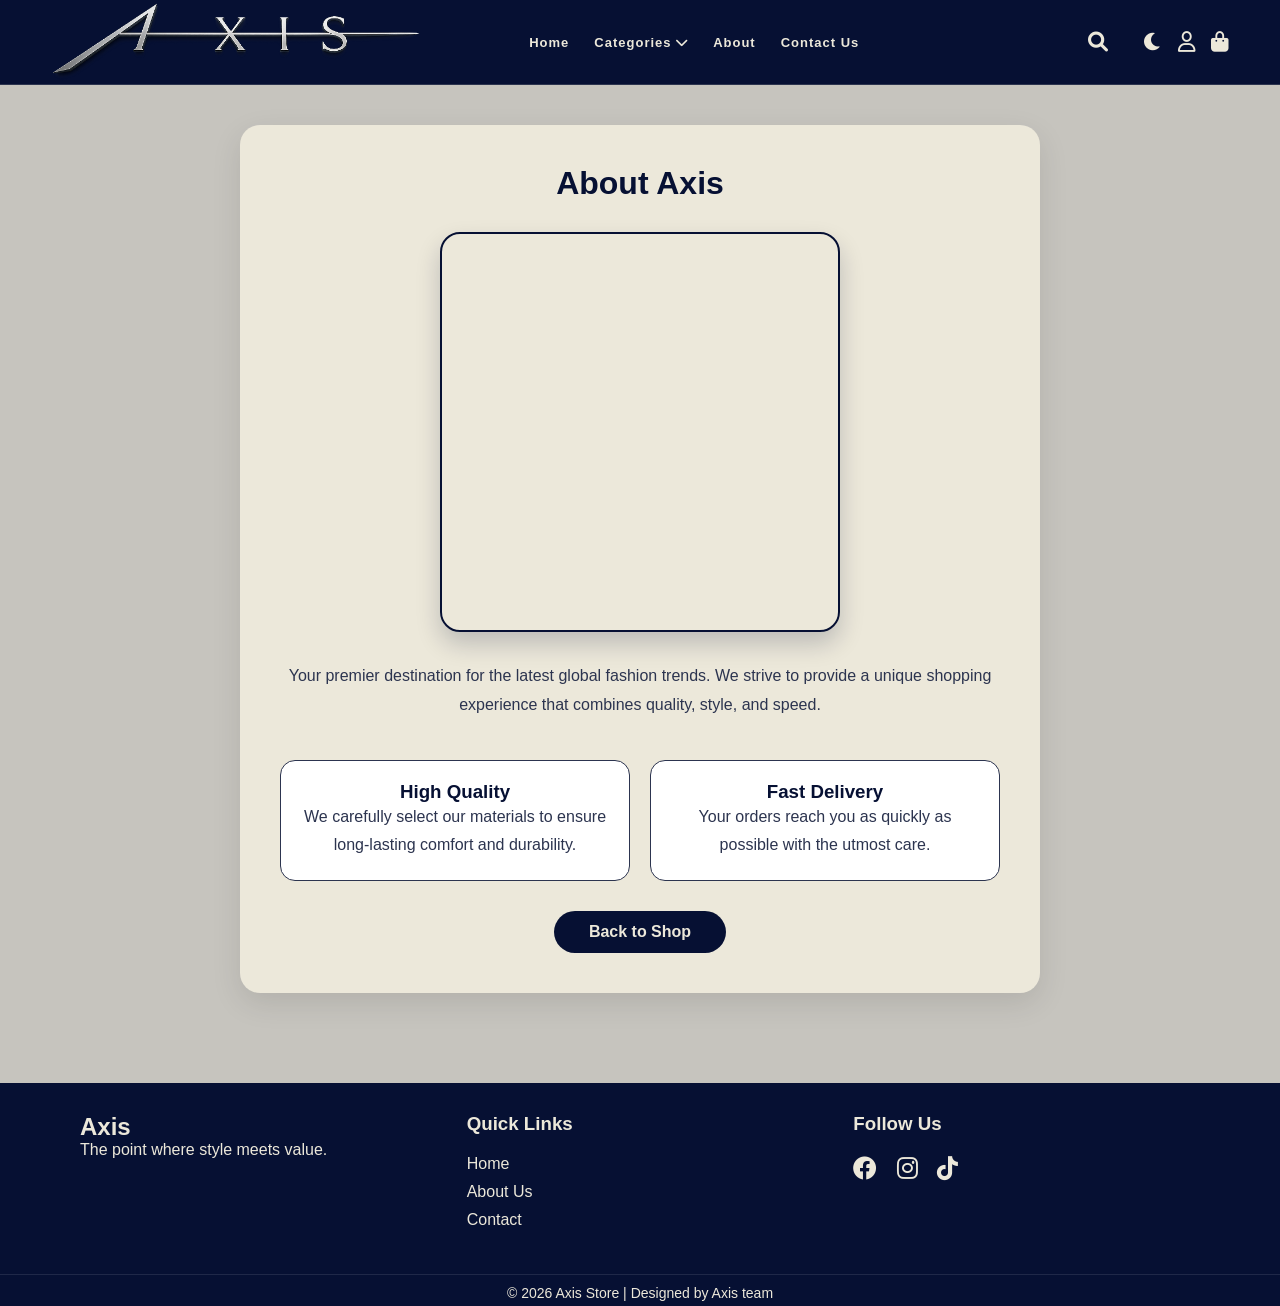
==== about.html @ 58947002 "Jana did" ====
<!DOCTYPE html>
<html lang="en">
<head>
    <title>About Axis</title>
    <meta charset="UTF-8">
    <meta name="viewport" content="width=device-width, initial-scale=1.0">
    <link rel="stylesheet" href="about.css">
    <link rel="stylesheet" href="https://cdnjs.cloudflare.com/ajax/libs/font-awesome/6.0.0/css/all.min.css" />
</head>
<body>
    <header>
        <nav>
            <div class="logo">
                <a href="index.html">
                    <img src="ChatGPT Image Apr 26, 2026, 09_50_21 PM.png" alt="Axis" width="50" height="50" class="logo-photo">
                </a>
            </div>
            <ul>
                <li><a href="index.html">Home</a></li>
                <li class="dropdown">
                    <a href="javascript:void(0)" class="dropbtn">Categories <i class="fa-solid fa-chevron-down"></i></a>
                    <ul class="dropdown-content">
                        <li><a href="girls.html">Women's Wear</a></li>
                        <li><a href="men.html">Men's Wear</a></li>
                        <li><a href="sports.html">Sports Wear</a></li>
                        <li><a href="accessories.html">Accessories</a></li>
                        <li><a href="shoes.html">Shoes</a></li>
                        <li><a href="bags.html">Bags</a></li>
                        <li><a href="skin_care.html">Skin Care</a></li>
                    </ul>
                </li>
                <li><a href="about.html">About</a></li>
                <li><a href="contact.html">Contact Us</a></li>
            </ul>
            <div class="icons">
                <div class="search">
                    <a href="#">
                        <input type="text" placeholder="Search..." class="search-input">
                        <i class="fa-solid fa-magnifying-glass"></i>
                    </a>
                </div>
                <div class="theme-toggle" id="themetoggle">
                    <i class="fa-solid fa-moon" id="themeicon"></i>


                </div>
                <a href="sign_in.html">
                    <i class="fa-regular fa-user"></i>
                </a>
                <a href="cart.html">
                    <i class="fa-solid fa-bag-shopping"></i>
                </a>
            </div>
        </nav>
    </header>

     <main>
    <div class="about-section">
        <div class="about-container">
            <h1>About Axis</h1>
            
           <div class="video-wrapper">
                <video  autoplay muted loop playsinline disablePictureInPicture 
       controlslist="nodownload nofullscreen noremoteplayback"  >
                    <source src="video.mp4" type="video/mp4">
                    your browser does not support the video tag. 
                </video>
            </div>

            <p>Your premier destination for the latest global fashion trends. We strive to provide a unique shopping experience that combines quality, style, and speed.</p>
            
            <div class="features">
                <div class="feature-box">
                    <h3>High Quality</h3>
                    <p>We carefully select our materials to ensure long-lasting comfort and durability.</p>
                </div>
                <div class="feature-box">
                    <h3>Fast Delivery</h3>
                    <p>Your orders reach you as quickly as possible with the utmost care.</p>
                </div>
            </div>
            
            <a href="index.html" class="back-btn">Back to Shop</a>
        </div>
    </div>
    </main>
 <script src="about.js"></script>
 
</body>
 <footer class="main-footer">
    <div class="footer-container">
        <div class="footer-section about">
            <h2 class="logo-text">Axis</h2>
            <p>The point where style meets value.</p>
        </div>

        <div class="footer-section links">
            <h3>Quick Links</h3>
            <ul>
                <li><a href="index.html">Home</a></li>
                <li><a href="about.html">About Us</a></li>
                <li><a href="contact.html">Contact</a></li>
            </ul>
        </div>

        <div class="footer-section social">
            <h3>Follow Us</h3>
            <div class="social-icons">
                <a href="#"><i class="fab fa-facebook"></i></a>
                <a href="#"><i class="fab fa-instagram"></i></a>
                <a href="#"><i class="fab fa-tiktok"></i></a>
            </div>
        </div>
    </div>
    
    <div class="footer-bottom">
        <p>&copy; 2026 Axis Store | Designed by Axis team</p>
    </div>
</footer>
</footer>
</html>
---- about.css ----
* {
    margin: 0;
    padding: 0;
    box-sizing: border-box;
    font-family: Arial, sans-serif;
}

:root {
    --primary-navy: #061033;
    --light-beige: #ECE8DA;
    --secondary-gray: #666;
    --accent-blue: #2C344F;
    --nav-bg: #061033;
    --nav-text: #ECE8DA;
    --nav-hover: var(--secondary-gray);
    --bg-main: #C6C4BE;
    --text-navy: #061033;
    --nav-border: #2C344F;
    --card-bg: #ECE8DA;
    --card-text: #061033;
    --cart-btn-bg: #061033;
    --cart-btn-icon: #ECE8DA;
    --price-new: #061033;
    --footer-bg: #061033;
    --footer-text: #ECE8DA;}
 


body {
    background-color: var(--bg-main);
    color: var(--text-navy);
    min-height: 100vh;
}

/* Navigation Styles */
.logo-photo {
    height: 80px; 
    width: auto;  
    display: block;
    margin: 0 auto; 
    transition: transform 0.3s;
}

.logo-photo:hover {
    transform: scale(1.1); 
}

.logo {
    display: flex;
    align-items: center;
    flex: 1;
    justify-content: flex-start;
}

nav {
    display: flex;
    justify-content: space-between;
    align-items: center;
    background-color: var(--nav-bg); 
    color: var(--nav-text) !important; 
    border-bottom: 1px solid var(--accent-blue); 
    position: sticky; 
    top: 0;
    z-index: 1000;
    padding: 2px 4%; 
    min-height: 60px;
}

nav ul {
    list-style: none;
    display: flex;
    flex: 2;
    gap: 25px;
    align-items: center;
    justify-content: center; 
}

nav ul li a {
    text-decoration: none;
    color: var(--nav-text);
    font-size: 13px;
    transition: color 0.3s;
    font-weight: 600;
    letter-spacing: 1px;
}

nav ul li a:hover {
    color: var(--nav-hover);
}


.dropdown {
    position: relative;
    display: inline-block;
}

.dropdown-content {
    display: none; 
    position: absolute;
    top: 100%; 
    left: 50%;
    transform: translateX(-50%); 
    background-color: var(--bg-main);
    min-width: 180px;
    box-shadow: 0 8px 16px rgba(0,0,0,0.15); 
    z-index: 10000;
    padding: 10px 0;
    border-radius: 4px;
    border-top: 2px solid var(--accent-blue); 
}

.dropdown:hover .dropdown-content {
    display: block; 
}

.dropdown-content li a {
    color: var(--primary-navy);
    padding: 10px 20px;
    display: block;
    font-size: 14px;
    text-align: center; 
}

.dropdown:hover i {
    transform: rotate(180deg);
    transition: 0.3s;
}


.icons {
    display: flex;
    align-items: center;
    justify-content: flex-end;
    flex: 1;
    gap: 15px;
}

.icons a {
    color: var(--nav-text);
    font-size: 20px;
    transition: 0.3s;
}

.search-input {
    position: absolute;
    right: 30px;  
    top: 50%;
    transform: translateY(-50%); 
    opacity: 0;
    visibility: hidden;
    width: 0;
    transition: all 0.4s ease;
    padding: 5px 10px;
    border: 1px solid #000;
    border-radius: 20px; 
}

.search:hover .search-input {
    opacity: 1;
    visibility: visible;
    width: 180px; 
}


  
.video-wrapper {
    width: 400px; 
    height: 400px;
    margin: 30px auto; 
    border-radius: 20px; 
    overflow: hidden;
    box-shadow: 0 12px 25px rgba(6, 16, 51, 0.2);
    border: 2px solid var(--primary-navy);
}

.video-wrapper video {
    width: 100%;
    height: 100%;
    object-fit: cover;
    display: block;
}
.theme-toggle {
    display: flex;
    align-items: center;
    cursor: pointer;
    gap: 15px;
    position: relative;
    margin-left: 20px;
}

.theme-toggle i {
    color: var(--nav-text);
    font-size: 20px;
    transition: all 0.3s ease;
    transition: transform 0.5s cubic-bezier(0.175, 0.885, 0.32, 1.275), color 0.3s ease;

}

.theme-toggle i:hover {
    color: #666;
    transform: scale(1.2) rotate(15deg);
}

body.dark-mode {
    --nav-bg: #ECE8DA;
    --nav-text: #061033;
    --bg-main: #061033;
    --text-navy: #ECE8DA;
    --card-bg: #1b2440;
    --card-border: #3b4a6b;
    --card-text: #ECE8DA;
    --btn-bg: #ECE8DA;
    --btn-text: #061033;
    --price-new: #ffffff;
    --footer-bg: #ECE8DA;
    --footer-text: #061033;
    --cart-btn-bg: #061033;
    --cart-btn-icon: #ECE8DA;
}

body.dark-mode .dropdown-content a {
    color: #ECE8DA;
}

body.dark-mode .theme-toggle i {
    transform: rotate(360deg) scale(1.2);
}


.about-section {
    padding: 40px 20px;
    text-align: center;
}

.about-container {
    max-width: 800px;
    margin: 0 auto;
    background: var(--light-beige);
    padding: 40px;
    border-radius: 20px;
    box-shadow: 0 10px 30px rgba(0,0,0,0.1);
}

.about-container h1 {
    color: var(--primary-navy);
    margin-bottom: 20px;
}

.about-container p {
    color: var(--accent-blue);
    line-height: 1.8;
}

.features {
    display: flex;
    justify-content: space-around;
    margin-top: 40px;
    gap: 20px;
    flex-wrap: wrap;
}

.feature-box {
    flex: 1;
    min-width: 200px;
    background: #fff;
    padding: 20px;
    border-radius: 15px;
    border: 1px solid var(--nav-border);
    transition: 0.3s;
}

.feature-box h3 {
    color: var(--primary-navy);
}
.back-btn {
    display: inline-block;
    margin-top: 30px;
    padding: 12px 35px;
    background-color: var(--primary-navy);
    color: var(--light-beige);
    text-decoration: none;
    border-radius: 25px;
    font-weight: bold;
    transition: 0.3s;
}

.back-btn:hover {
    background-color: var(--accent-blue);
    transform: scale(1.05);
}
 
.main-footer {
    background-color: var(--footer-bg);
    color: var(--footer-text);
    padding: 10px 0 5px;
    margin-top: 50px;
    transition: background-color 0.3s ease, color 0.4s ease;
}

.footer-container {
    display: flex;
    justify-content: space-around;
    flex-wrap: wrap;
    max-width: 1200px;
    margin: 0 auto;
    padding: 0 20px;
}

.footer-section {
    flex: 1;
    margin: 20px;
    min-width: 200px;
}

.footer-section h3 {
    margin-bottom: 20px;
    color: var(--footer-text) !important;
    border-bottom: none;
    display: inline-block;
}

.footer-section ul {
    list-style: none;
    padding: 0;
}

.footer-section ul li {
    margin-bottom: 10px;
}

.footer-section a {
    color: var(--footer-text);
    text-decoration: none;
    transition: 0.3s;
}

.footer-section a:hover {
    color: #fff;
    padding-left: 5px;
}

.social-icons a {
    font-size: 24px;
    margin-right: 15px;
}

.footer-bottom {
    text-align: center;
    margin-top: 15px;
    padding-top: 10px;
    border-top: 1px solid rgba(255, 255, 255, 0.1);
    font-size: 14px;
}
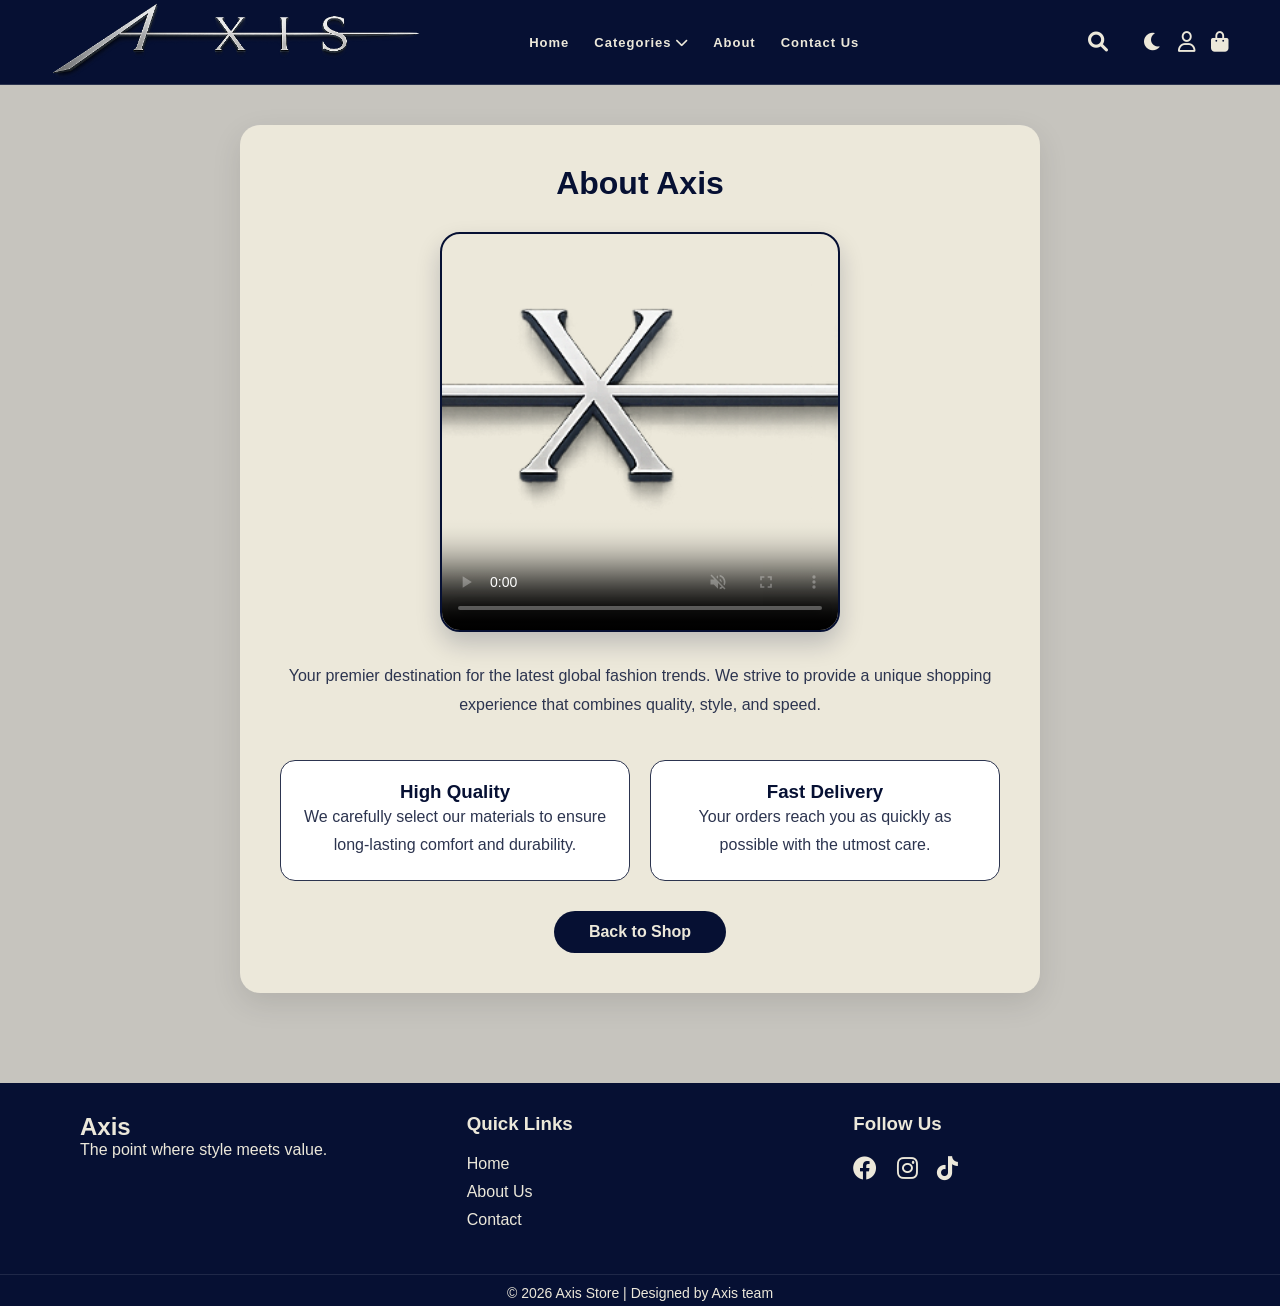
==== commit dd63613f: "change" ====
--- a/about.html
+++ b/about.html
@@ -60,9 +60,8 @@
             <h1>About Axis</h1>
             
            <div class="video-wrapper">
-                <video  autoplay muted loop playsinline disablePictureInPicture 
-       controlslist="nodownload nofullscreen noremoteplayback"  >
-                    <source src="video.mp4" type="video/mp4">
+                <video controls autoplay muted loop playsinline poster="ChatGPT Image Apr 26, 2026, 09_50_21 PM.png"> 
+                    <source src="video.mp4" type="video/mp4" autoplay muted loop>
                     your browser does not support the video tag. 
                 </video>
             </div>
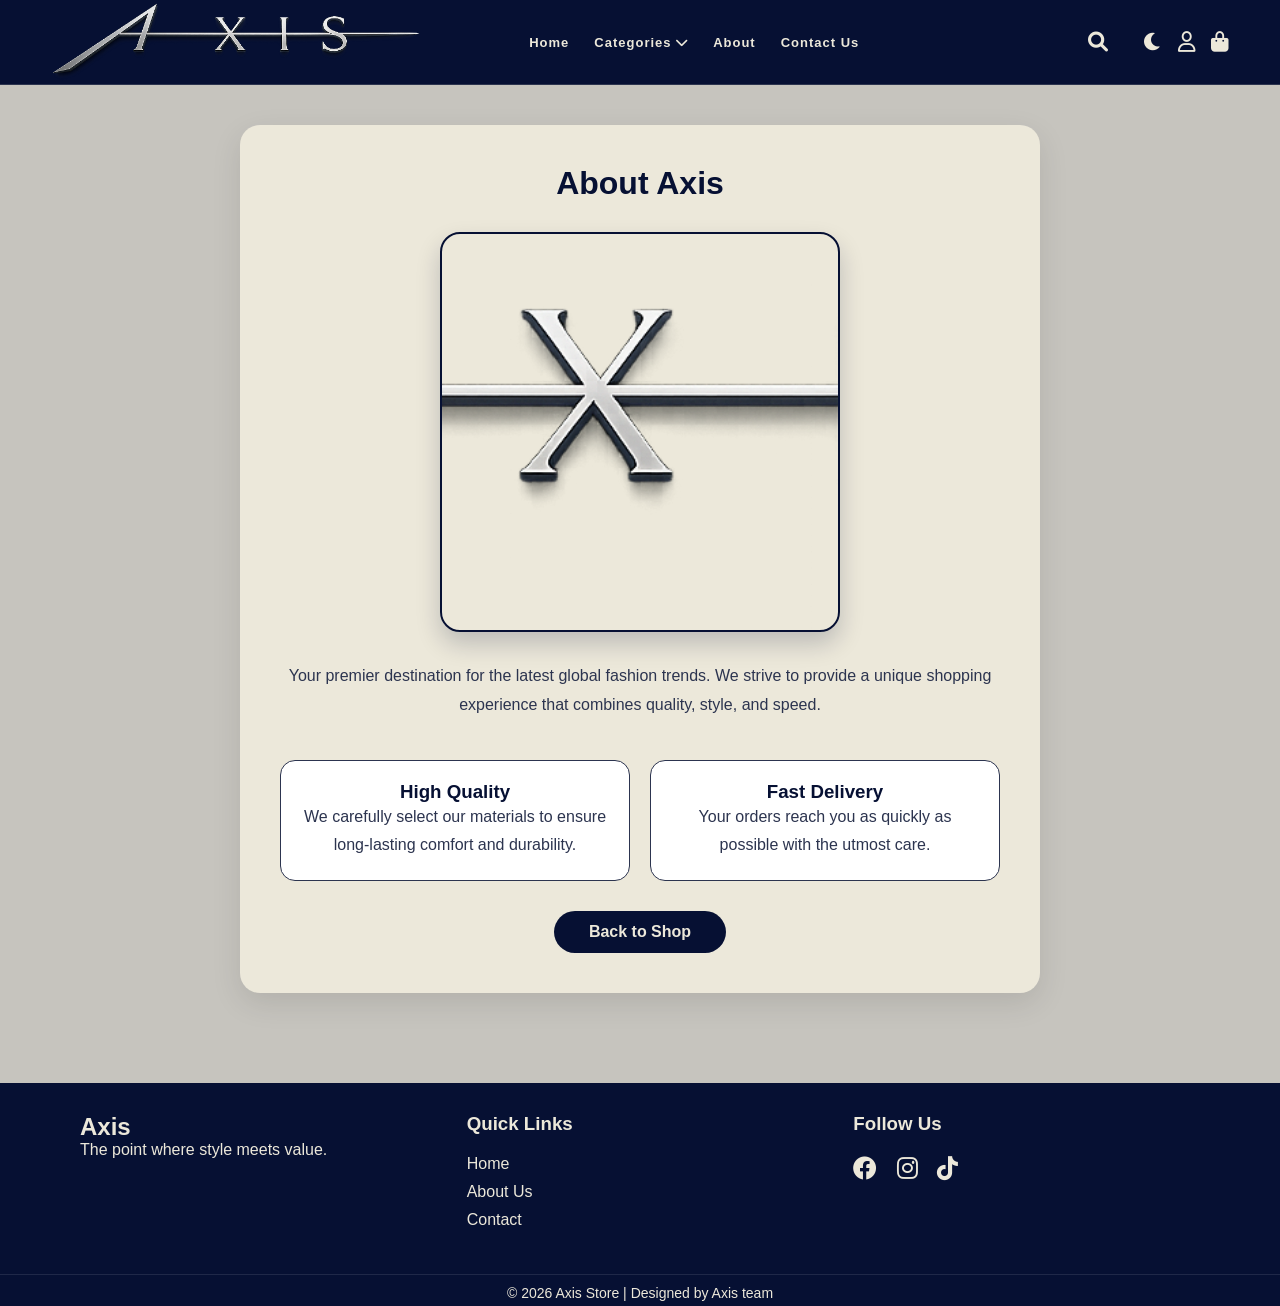
==== commit 37d6cd0d: "changes" ====
--- a/about.html
+++ b/about.html
@@ -61,7 +61,7 @@
             
            <div class="video-wrapper">
                 <video controls autoplay muted loop playsinline poster="ChatGPT Image Apr 26, 2026, 09_50_21 PM.png"> 
-                    <source src="video.mp4" type="video/mp4" autoplay muted loop>
+                    <source src="video.mp4" type="video/mp4" autoplay muted loop playsinline>
                     your browser does not support the video tag. 
                 </video>
             </div>
--- a/about.css
+++ b/about.css
@@ -288,7 +288,9 @@
     background-color: var(--accent-blue);
     transform: scale(1.05);
 }
- 
+ video::-webkit-media-controls {
+    display: none !important;
+}
 .main-footer {
     background-color: var(--footer-bg);
     color: var(--footer-text);
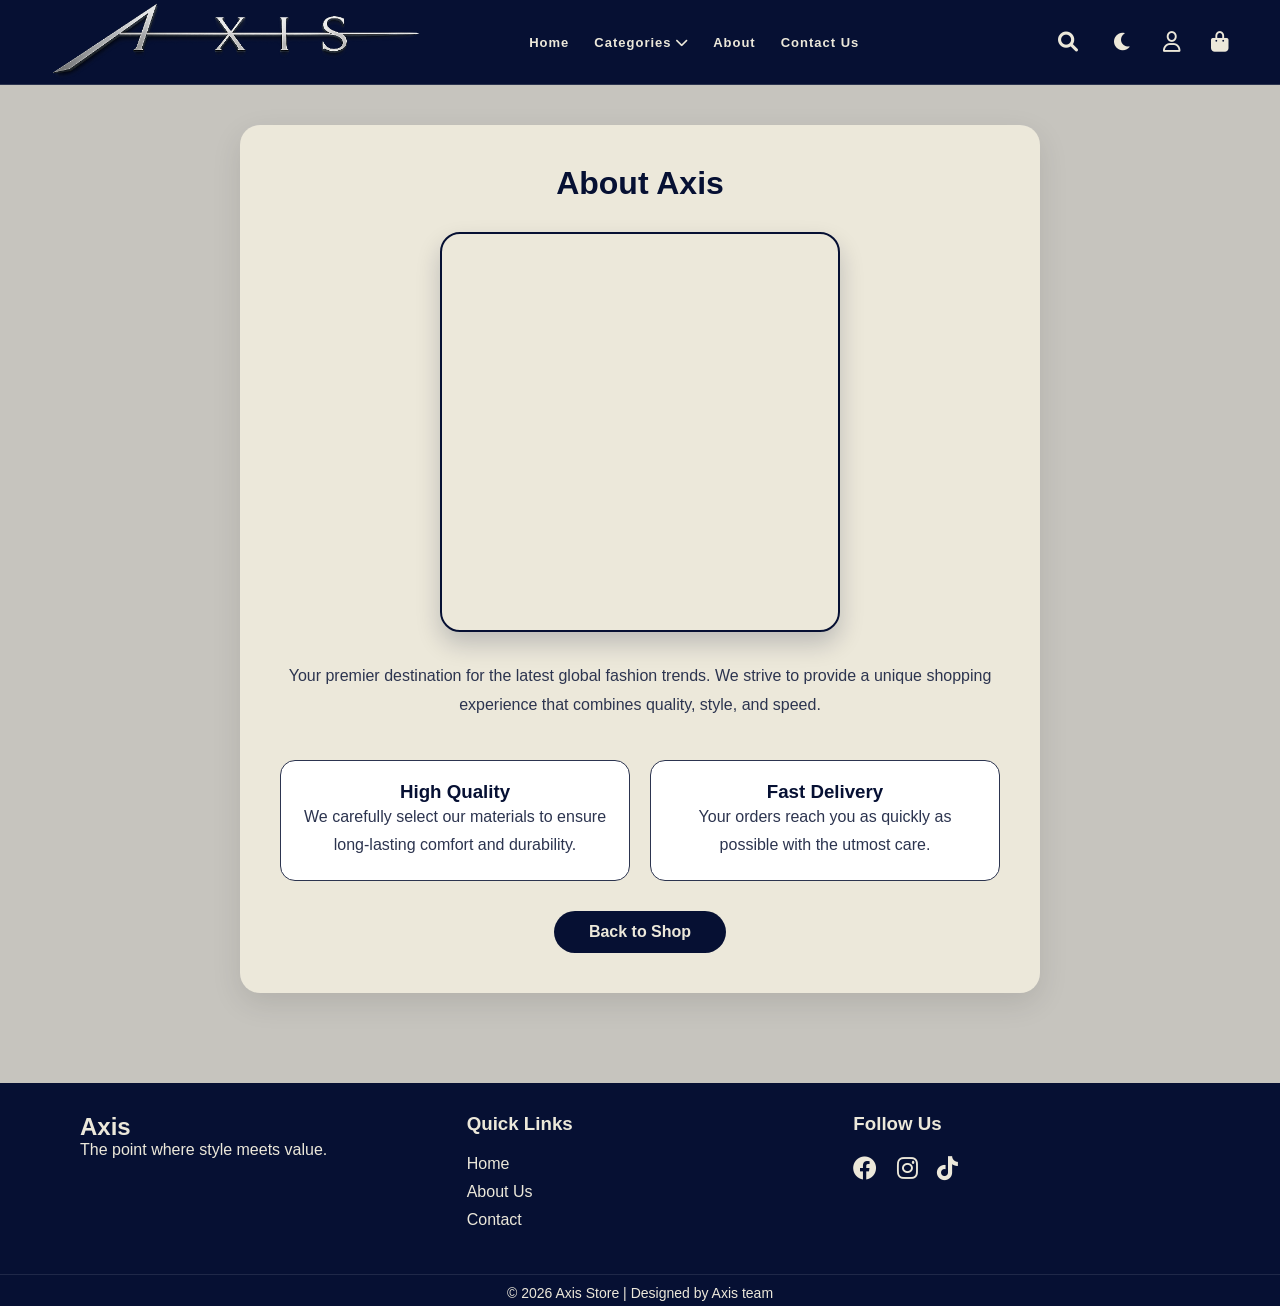
==== commit 7fe86086: "Jana did" ====
--- a/about.html
+++ b/about.html
@@ -60,8 +60,8 @@
             <h1>About Axis</h1>
             
            <div class="video-wrapper">
-                <video controls autoplay muted loop playsinline poster="ChatGPT Image Apr 26, 2026, 09_50_21 PM.png"> 
-                    <source src="video.mp4" type="video/mp4" autoplay muted loop playsinline>
+                <video   id="lockedVideo" autoplay muted loop playsinline  disablePictureInPicture  controlslist="nodownload nofullscreen noremoteplayback"> 
+                    <source src="video.mp4" type="video/mp4"  >
                     your browser does not support the video tag. 
                 </video>
             </div>
--- a/about.css
+++ b/about.css
@@ -1,355 +1,361 @@
  * {
-    margin: 0;
-    padding: 0;
-    box-sizing: border-box;
-    font-family: Arial, sans-serif;
-}
-
-:root {
-    --primary-navy: #061033;
-    --light-beige: #ECE8DA;
-    --secondary-gray: #666;
-    --accent-blue: #2C344F;
-    --nav-bg: #061033;
-    --nav-text: #ECE8DA;
-    --nav-hover: var(--secondary-gray);
-    --bg-main: #C6C4BE;
-    --text-navy: #061033;
-    --nav-border: #2C344F;
-    --card-bg: #ECE8DA;
-    --card-text: #061033;
-    --cart-btn-bg: #061033;
-    --cart-btn-icon: #ECE8DA;
-    --price-new: #061033;
-    --footer-bg: #061033;
-    --footer-text: #ECE8DA;}
- 
-
-
-body {
-    background-color: var(--bg-main);
-    color: var(--text-navy);
-    min-height: 100vh;
-}
-
-/* Navigation Styles */
-.logo-photo {
-    height: 80px; 
-    width: auto;  
-    display: block;
-    margin: 0 auto; 
-    transition: transform 0.3s;
-}
-
-.logo-photo:hover {
-    transform: scale(1.1); 
-}
-
-.logo {
-    display: flex;
-    align-items: center;
-    flex: 1;
-    justify-content: flex-start;
-}
-
-nav {
-    display: flex;
-    justify-content: space-between;
-    align-items: center;
-    background-color: var(--nav-bg); 
-    color: var(--nav-text) !important; 
-    border-bottom: 1px solid var(--accent-blue); 
-    position: sticky; 
-    top: 0;
-    z-index: 1000;
-    padding: 2px 4%; 
-    min-height: 60px;
-}
-
-nav ul {
-    list-style: none;
-    display: flex;
-    flex: 2;
-    gap: 25px;
-    align-items: center;
-    justify-content: center; 
-}
-
-nav ul li a {
-    text-decoration: none;
-    color: var(--nav-text);
-    font-size: 13px;
-    transition: color 0.3s;
-    font-weight: 600;
-    letter-spacing: 1px;
-}
-
-nav ul li a:hover {
-    color: var(--nav-hover);
-}
-
-
-.dropdown {
-    position: relative;
-    display: inline-block;
-}
-
-.dropdown-content {
-    display: none; 
-    position: absolute;
-    top: 100%; 
-    left: 50%;
-    transform: translateX(-50%); 
-    background-color: var(--bg-main);
-    min-width: 180px;
-    box-shadow: 0 8px 16px rgba(0,0,0,0.15); 
-    z-index: 10000;
-    padding: 10px 0;
-    border-radius: 4px;
-    border-top: 2px solid var(--accent-blue); 
-}
-
-.dropdown:hover .dropdown-content {
-    display: block; 
-}
-
-.dropdown-content li a {
-    color: var(--primary-navy);
-    padding: 10px 20px;
-    display: block;
-    font-size: 14px;
-    text-align: center; 
-}
-
-.dropdown:hover i {
-    transform: rotate(180deg);
-    transition: 0.3s;
-}
-
-
-.icons {
-    display: flex;
-    align-items: center;
-    justify-content: flex-end;
-    flex: 1;
-    gap: 15px;
-}
-
-.icons a {
-    color: var(--nav-text);
-    font-size: 20px;
-    transition: 0.3s;
-}
-
-.search-input {
-    position: absolute;
-    right: 30px;  
-    top: 50%;
-    transform: translateY(-50%); 
-    opacity: 0;
-    visibility: hidden;
-    width: 0;
-    transition: all 0.4s ease;
-    padding: 5px 10px;
-    border: 1px solid #000;
-    border-radius: 20px; 
-}
-
-.search:hover .search-input {
-    opacity: 1;
-    visibility: visible;
-    width: 180px; 
-}
-
-
-  
-.video-wrapper {
-    width: 400px; 
-    height: 400px;
-    margin: 30px auto; 
-    border-radius: 20px; 
-    overflow: hidden;
-    box-shadow: 0 12px 25px rgba(6, 16, 51, 0.2);
-    border: 2px solid var(--primary-navy);
-}
-
-.video-wrapper video {
-    width: 100%;
-    height: 100%;
-    object-fit: cover;
-    display: block;
-}
-.theme-toggle {
-    display: flex;
-    align-items: center;
-    cursor: pointer;
-    gap: 15px;
-    position: relative;
-    margin-left: 20px;
-}
-
-.theme-toggle i {
-    color: var(--nav-text);
-    font-size: 20px;
-    transition: all 0.3s ease;
-    transition: transform 0.5s cubic-bezier(0.175, 0.885, 0.32, 1.275), color 0.3s ease;
-
-}
-
-.theme-toggle i:hover {
-    color: #666;
-    transform: scale(1.2) rotate(15deg);
-}
-
-body.dark-mode {
-    --nav-bg: #ECE8DA;
-    --nav-text: #061033;
-    --bg-main: #061033;
-    --text-navy: #ECE8DA;
-    --card-bg: #1b2440;
-    --card-border: #3b4a6b;
-    --card-text: #ECE8DA;
-    --btn-bg: #ECE8DA;
-    --btn-text: #061033;
-    --price-new: #ffffff;
-    --footer-bg: #ECE8DA;
-    --footer-text: #061033;
-    --cart-btn-bg: #061033;
-    --cart-btn-icon: #ECE8DA;
-}
-
-body.dark-mode .dropdown-content a {
-    color: #ECE8DA;
-}
-
-body.dark-mode .theme-toggle i {
-    transform: rotate(360deg) scale(1.2);
-}
-
-
-.about-section {
-    padding: 40px 20px;
-    text-align: center;
-}
-
-.about-container {
-    max-width: 800px;
-    margin: 0 auto;
-    background: var(--light-beige);
-    padding: 40px;
-    border-radius: 20px;
-    box-shadow: 0 10px 30px rgba(0,0,0,0.1);
-}
-
-.about-container h1 {
-    color: var(--primary-navy);
-    margin-bottom: 20px;
-}
-
-.about-container p {
-    color: var(--accent-blue);
-    line-height: 1.8;
-}
-
-.features {
-    display: flex;
-    justify-content: space-around;
-    margin-top: 40px;
-    gap: 20px;
-    flex-wrap: wrap;
-}
-
-.feature-box {
-    flex: 1;
-    min-width: 200px;
-    background: #fff;
-    padding: 20px;
-    border-radius: 15px;
-    border: 1px solid var(--nav-border);
-    transition: 0.3s;
-}
-
-.feature-box h3 {
-    color: var(--primary-navy);
-}
-.back-btn {
-    display: inline-block;
-    margin-top: 30px;
-    padding: 12px 35px;
-    background-color: var(--primary-navy);
-    color: var(--light-beige);
-    text-decoration: none;
-    border-radius: 25px;
-    font-weight: bold;
-    transition: 0.3s;
-}
-
-.back-btn:hover {
-    background-color: var(--accent-blue);
-    transform: scale(1.05);
-}
+     margin: 0;
+     padding: 0;
+     box-sizing: border-box;
+     font-family: Arial, sans-serif;
+ }
+
+ :root {
+     --primary-navy: #061033;
+     --light-beige: #ECE8DA;
+     --secondary-gray: #666;
+     --accent-blue: #2C344F;
+     --nav-bg: #061033;
+     --nav-text: #ECE8DA;
+     --nav-hover: var(--secondary-gray);
+     --bg-main: #C6C4BE;
+     --text-navy: #061033;
+     --nav-border: #2C344F;
+     --card-bg: #ECE8DA;
+     --card-text: #061033;
+     --cart-btn-bg: #061033;
+     --cart-btn-icon: #ECE8DA;
+     --price-new: #061033;
+     --footer-bg: #061033;
+     --footer-text: #ECE8DA;
+ }
+
+
+
+ body {
+     background-color: var(--bg-main);
+     color: var(--text-navy);
+     min-height: 100vh;
+ }
+
+ /* Navigation Styles */
+ .logo-photo {
+     height: 80px;
+     width: auto;
+     display: block;
+     margin: 0 auto;
+     transition: transform 0.3s;
+ }
+
+ .logo-photo:hover {
+     transform: scale(1.1);
+ }
+
+ .logo {
+     display: flex;
+     align-items: center;
+     flex: 1;
+     justify-content: flex-start;
+ }
+
+ nav {
+     display: flex;
+     justify-content: space-between;
+     align-items: center;
+     background-color: var(--nav-bg);
+     color: var(--nav-text) !important;
+     border-bottom: 1px solid var(--accent-blue);
+     position: sticky;
+     top: 0;
+     z-index: 1000;
+     padding: 2px 4%;
+     min-height: 60px;
+ }
+
+ nav ul {
+     list-style: none;
+     display: flex;
+     flex: 2;
+     gap: 25px;
+     align-items: center;
+     justify-content: center;
+ }
+
+ nav ul li a {
+     text-decoration: none;
+     color: var(--nav-text);
+     font-size: 13px;
+     transition: color 0.3s;
+     font-weight: 600;
+     letter-spacing: 1px;
+ }
+
+ nav ul li a:hover {
+     color: var(--nav-hover);
+ }
+
+
+ .dropdown {
+     position: relative;
+     display: inline-block;
+ }
+
+ .dropdown-content {
+     display: none;
+     position: absolute;
+     top: 100%;
+     left: 50%;
+     transform: translateX(-50%);
+     background-color: var(--bg-main);
+     min-width: 180px;
+     box-shadow: 0 8px 16px rgba(0, 0, 0, 0.15);
+     z-index: 10000;
+     padding: 10px 0;
+     border-radius: 4px;
+     border-top: 2px solid var(--accent-blue);
+ }
+
+ .dropdown:hover .dropdown-content {
+     display: block;
+ }
+
+ .dropdown-content li a {
+     color: var(--primary-navy);
+     padding: 10px 20px;
+     display: block;
+     font-size: 14px;
+     text-align: center;
+ }
+
+ .dropdown:hover i {
+     transform: rotate(180deg);
+     transition: 0.3s;
+ }
+
+
+ .icons {
+     display: flex;
+     align-items: center;
+     justify-content: flex-end;
+     flex: 1;
+     gap: 15px;
+ }
+
+ .icons a {
+     color: var(--nav-text);
+     font-size: 20px;
+     transition: 0.3s;
+     margin-left: 15px;
+ }
+
+ .search-input {
+     position: absolute;
+     right: 30px;
+     top: 50%;
+     transform: translateY(-50%);
+     opacity: 0;
+     visibility: hidden;
+     width: 0;
+     transition: all 0.4s ease;
+     padding: 5px 10px;
+     border: 1px solid #000;
+     border-radius: 20px;
+ }
+
+ .search:hover .search-input {
+     opacity: 1;
+     visibility: visible;
+     width: 180px;
+ }
+
+
+
+ .video-wrapper {
+     width: 400px;
+     height: 400px;
+     margin: 30px auto;
+     border-radius: 20px;
+     overflow: hidden;
+     box-shadow: 0 12px 25px rgba(6, 16, 51, 0.2);
+     border: 2px solid var(--primary-navy);
+ }
+
+ .video-wrapper video {
+     width: 100%;
+     height: 100%;
+     object-fit: cover;
+     display: block;
+ }
+
+ .theme-toggle {
+     display: flex;
+     align-items: center;
+     cursor: pointer;
+     gap: 15px;
+     position: relative;
+     margin-left: 20px;
+ }
+
+ .theme-toggle i {
+     color: var(--nav-text);
+     font-size: 20px;
+     transition: all 0.3s ease;
+     transition: transform 0.5s cubic-bezier(0.175, 0.885, 0.32, 1.275), color 0.3s ease;
+
+ }
+
+ .theme-toggle i:hover {
+     color: #666;
+     transform: scale(1.2) rotate(15deg);
+ }
+
+ body.dark-mode {
+     --nav-bg: #ECE8DA;
+     --nav-text: #061033;
+     --bg-main: #061033;
+     --text-navy: #ECE8DA;
+     --card-bg: #1b2440;
+     --card-border: #3b4a6b;
+     --card-text: #ECE8DA;
+     --btn-bg: #ECE8DA;
+     --btn-text: #061033;
+     --price-new: #ffffff;
+     --footer-bg: #ECE8DA;
+     --footer-text: #061033;
+     --cart-btn-bg: #061033;
+     --cart-btn-icon: #ECE8DA;
+ }
+
+ body.dark-mode .dropdown-content a {
+     color: #ECE8DA;
+ }
+
+ body.dark-mode .theme-toggle i {
+     transform: rotate(360deg) scale(1.2);
+ }
+
+
+ .about-section {
+     padding: 40px 20px;
+     text-align: center;
+ }
+
+ .about-container {
+     max-width: 800px;
+     margin: 0 auto;
+     background: var(--light-beige);
+     padding: 40px;
+     border-radius: 20px;
+     box-shadow: 0 10px 30px rgba(0, 0, 0, 0.1);
+ }
+
+ .about-container h1 {
+     color: var(--primary-navy);
+     margin-bottom: 20px;
+ }
+
+ .about-container p {
+     color: var(--accent-blue);
+     line-height: 1.8;
+ }
+
+ .features {
+     display: flex;
+     justify-content: space-around;
+     margin-top: 40px;
+     gap: 20px;
+     flex-wrap: wrap;
+ }
+
+ .feature-box {
+     flex: 1;
+     min-width: 200px;
+     background: #fff;
+     padding: 20px;
+     border-radius: 15px;
+     border: 1px solid var(--nav-border);
+     transition: 0.3s;
+ }
+
+ .feature-box h3 {
+     color: var(--primary-navy);
+ }
+
+ .back-btn {
+     display: inline-block;
+     margin-top: 30px;
+     padding: 12px 35px;
+     background-color: var(--primary-navy);
+     color: var(--light-beige);
+     text-decoration: none;
+     border-radius: 25px;
+     font-weight: bold;
+     transition: 0.3s;
+ }
+
+ .back-btn:hover {
+     background-color: var(--accent-blue);
+     transform: scale(1.05);
+ }
+
  video::-webkit-media-controls {
-    display: none !important;
-}
-.main-footer {
-    background-color: var(--footer-bg);
-    color: var(--footer-text);
-    padding: 10px 0 5px;
-    margin-top: 50px;
-    transition: background-color 0.3s ease, color 0.4s ease;
-}
-
-.footer-container {
-    display: flex;
-    justify-content: space-around;
-    flex-wrap: wrap;
-    max-width: 1200px;
-    margin: 0 auto;
-    padding: 0 20px;
-}
-
-.footer-section {
-    flex: 1;
-    margin: 20px;
-    min-width: 200px;
-}
-
-.footer-section h3 {
-    margin-bottom: 20px;
-    color: var(--footer-text) !important;
-    border-bottom: none;
-    display: inline-block;
-}
-
-.footer-section ul {
-    list-style: none;
-    padding: 0;
-}
-
-.footer-section ul li {
-    margin-bottom: 10px;
-}
-
-.footer-section a {
-    color: var(--footer-text);
-    text-decoration: none;
-    transition: 0.3s;
-}
-
-.footer-section a:hover {
-    color: #fff;
-    padding-left: 5px;
-}
-
-.social-icons a {
-    font-size: 24px;
-    margin-right: 15px;
-}
-
-.footer-bottom {
-    text-align: center;
-    margin-top: 15px;
-    padding-top: 10px;
-    border-top: 1px solid rgba(255, 255, 255, 0.1);
-    font-size: 14px;
-}+     display: none !important;
+ }
+
+ .main-footer {
+     background-color: var(--footer-bg);
+     color: var(--footer-text);
+     padding: 10px 0 5px;
+     margin-top: 50px;
+     transition: background-color 0.3s ease, color 0.4s ease;
+ }
+
+ .footer-container {
+     display: flex;
+     justify-content: space-around;
+     flex-wrap: wrap;
+     max-width: 1200px;
+     margin: 0 auto;
+     padding: 0 20px;
+ }
+
+ .footer-section {
+     flex: 1;
+     margin: 20px;
+     min-width: 200px;
+ }
+
+ .footer-section h3 {
+     margin-bottom: 20px;
+     color: var(--footer-text) !important;
+     border-bottom: none;
+     display: inline-block;
+ }
+
+ .footer-section ul {
+     list-style: none;
+     padding: 0;
+ }
+
+ .footer-section ul li {
+     margin-bottom: 10px;
+ }
+
+ .footer-section a {
+     color: var(--footer-text);
+     text-decoration: none;
+     transition: 0.3s;
+ }
+
+ .footer-section a:hover {
+     color: #fff;
+     padding-left: 5px;
+ }
+
+ .social-icons a {
+     font-size: 24px;
+     margin-right: 15px;
+ }
+
+ .footer-bottom {
+     text-align: center;
+     margin-top: 15px;
+     padding-top: 10px;
+     border-top: 1px solid rgba(255, 255, 255, 0.1);
+     font-size: 14px;
+ }
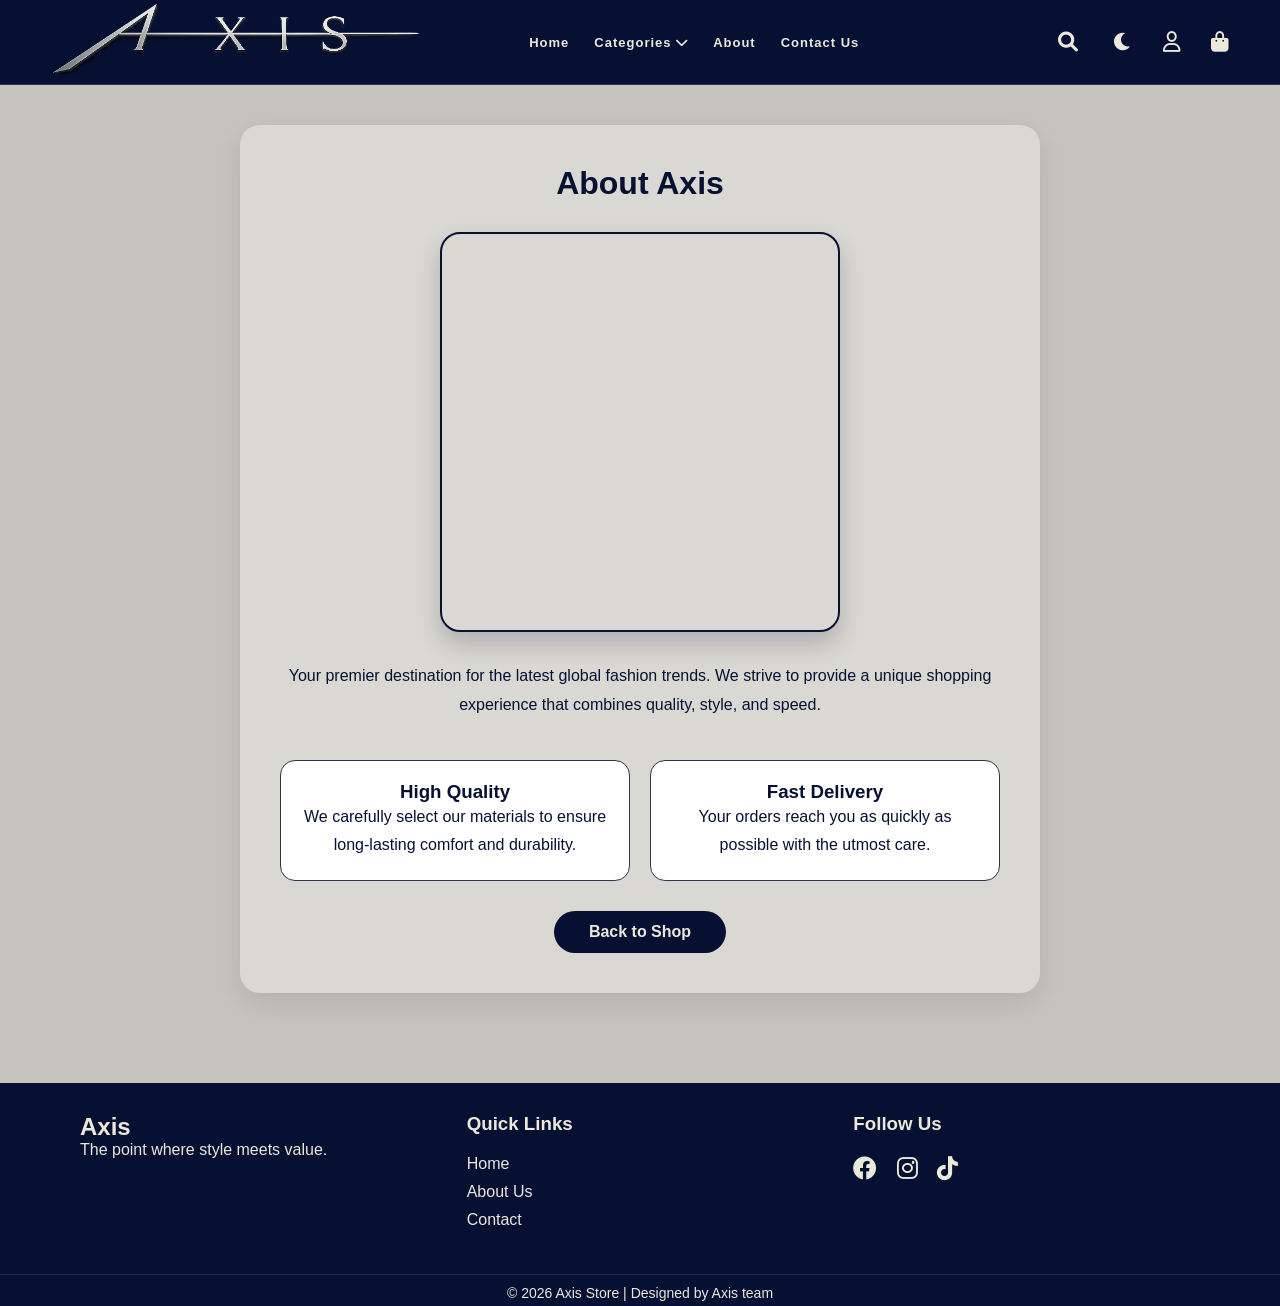
==== commit 516f624d: "final update." ====
--- a/about.html
+++ b/about.html
@@ -60,8 +60,9 @@
             <h1>About Axis</h1>
             
            <div class="video-wrapper">
-                <video   id="lockedVideo" autoplay muted loop playsinline  disablePictureInPicture  controlslist="nodownload nofullscreen noremoteplayback"> 
-                    <source src="video.mp4" type="video/mp4"  >
+                <video  autoplay muted loop playsinline disablePictureInPicture 
+       controlslist="nodownload nofullscreen noremoteplayback"  >
+                    <source src="video.mp4" type="video/mp4">
                     your browser does not support the video tag. 
                 </video>
             </div>
--- a/about.css
+++ b/about.css
@@ -7,7 +7,7 @@
 
  :root {
      --primary-navy: #061033;
-     --light-beige: #ECE8DA;
+     --light-beige:  #ECE8DA;
      --secondary-gray: #666;
      --accent-blue: #2C344F;
      --nav-bg: #061033;
@@ -16,7 +16,7 @@
      --bg-main: #C6C4BE;
      --text-navy: #061033;
      --nav-border: #2C344F;
-     --card-bg: #ECE8DA;
+     --card-bg:#dad8d2 ;
      --card-text: #061033;
      --cart-btn-bg: #061033;
      --cart-btn-icon: #ECE8DA;
@@ -205,7 +205,7 @@
  }
 
  body.dark-mode {
-     --nav-bg: #ECE8DA;
+     --nav-bg: #C6C4BE;
      --nav-text: #061033;
      --bg-main: #061033;
      --text-navy: #ECE8DA;
@@ -215,14 +215,14 @@
      --btn-bg: #ECE8DA;
      --btn-text: #061033;
      --price-new: #ffffff;
-     --footer-bg: #ECE8DA;
+     --footer-bg: #C6C4BE;
      --footer-text: #061033;
      --cart-btn-bg: #061033;
      --cart-btn-icon: #ECE8DA;
  }
 
  body.dark-mode .dropdown-content a {
-     color: #ECE8DA;
+     color:  #ECE8DA;
  }
 
  body.dark-mode .theme-toggle i {
@@ -238,19 +238,20 @@
  .about-container {
      max-width: 800px;
      margin: 0 auto;
-     background: var(--light-beige);
+     background: var(--card-bg);
      padding: 40px;
      border-radius: 20px;
      box-shadow: 0 10px 30px rgba(0, 0, 0, 0.1);
+       
  }
 
  .about-container h1 {
-     color: var(--primary-navy);
+     color: var(--card-text);
      margin-bottom: 20px;
  }
 
  .about-container p {
-     color: var(--accent-blue);
+     color: var(--card-text);
      line-height: 1.8;
  }
 
@@ -265,7 +266,7 @@
  .feature-box {
      flex: 1;
      min-width: 200px;
-     background: #fff;
+     background:white;
      padding: 20px;
      border-radius: 15px;
      border: 1px solid var(--nav-border);
@@ -273,9 +274,11 @@
  }
 
  .feature-box h3 {
-     color: var(--primary-navy);
- }
-
+     color: #061033;
+ }
+.feature-box p{
+      color: #061033;
+}
  .back-btn {
      display: inline-block;
      margin-top: 30px;
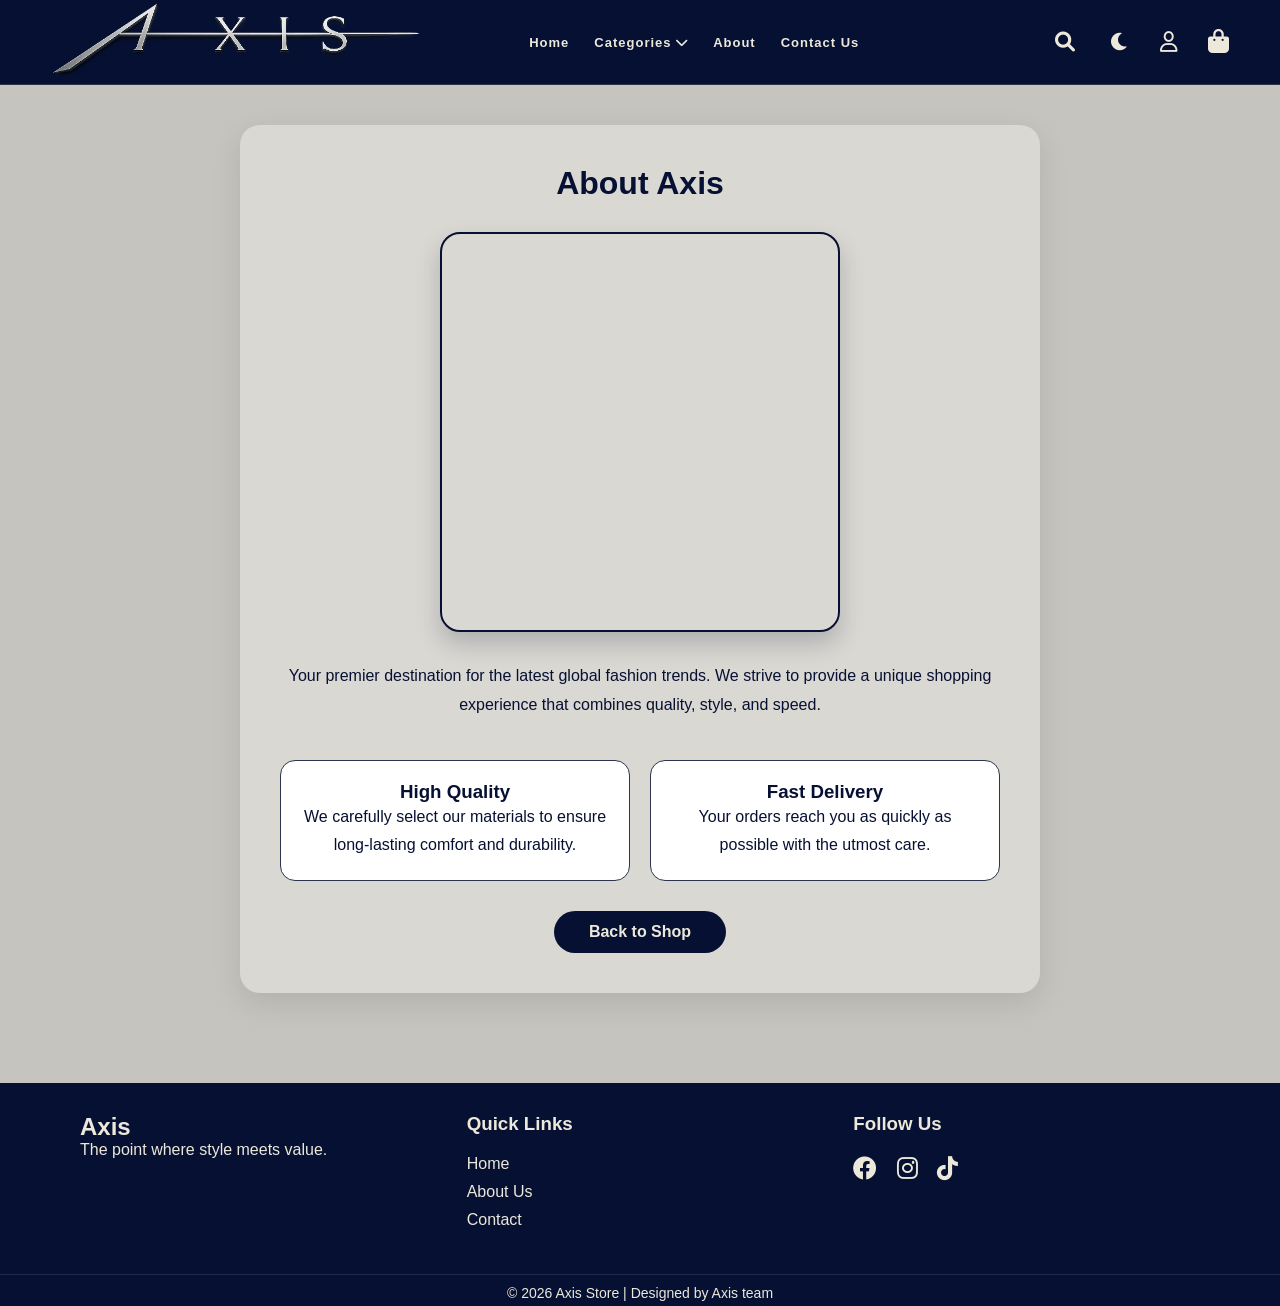
==== commit 44429c62: "k" ====
--- a/about.html
+++ b/about.html
@@ -48,7 +48,10 @@
                     <i class="fa-regular fa-user"></i>
                 </a>
                 <a href="cart.html">
+                    <div class="cart">
                     <i class="fa-solid fa-bag-shopping"></i>
+                    <span id="cart-count">0</span>
+                    </div>
                 </a>
             </div>
         </nav>
@@ -84,6 +87,8 @@
         </div>
     </div>
     </main>
+    
+    <script src="main.js"></script>
  <script src="about.js"></script>
  
 </body>
--- a/about.css
+++ b/about.css
@@ -229,6 +229,33 @@
      transform: rotate(360deg) scale(1.2);
  }
 
+.cart{
+    position: relative; 
+    display: inline-block;
+    cursor: pointer;
+}
+
+.cart i {
+    font-size: 24px;
+    color: var(--nav-text); 
+}
+
+#cart-count {
+    position: absolute;
+    top: -8px;      
+    right: -10px;    
+    background-color: var(--light-beige);
+    color: var(--primary-navy);
+    font-size: 11px;
+    font-weight: bold;
+    width: 18px;
+    height: 18px;
+    border-radius: 50%;
+    display: flex;
+    align-items: center;
+    justify-content: center;
+    border: 2px solid #0d1223; 
+}
 
  .about-section {
      padding: 40px 20px;
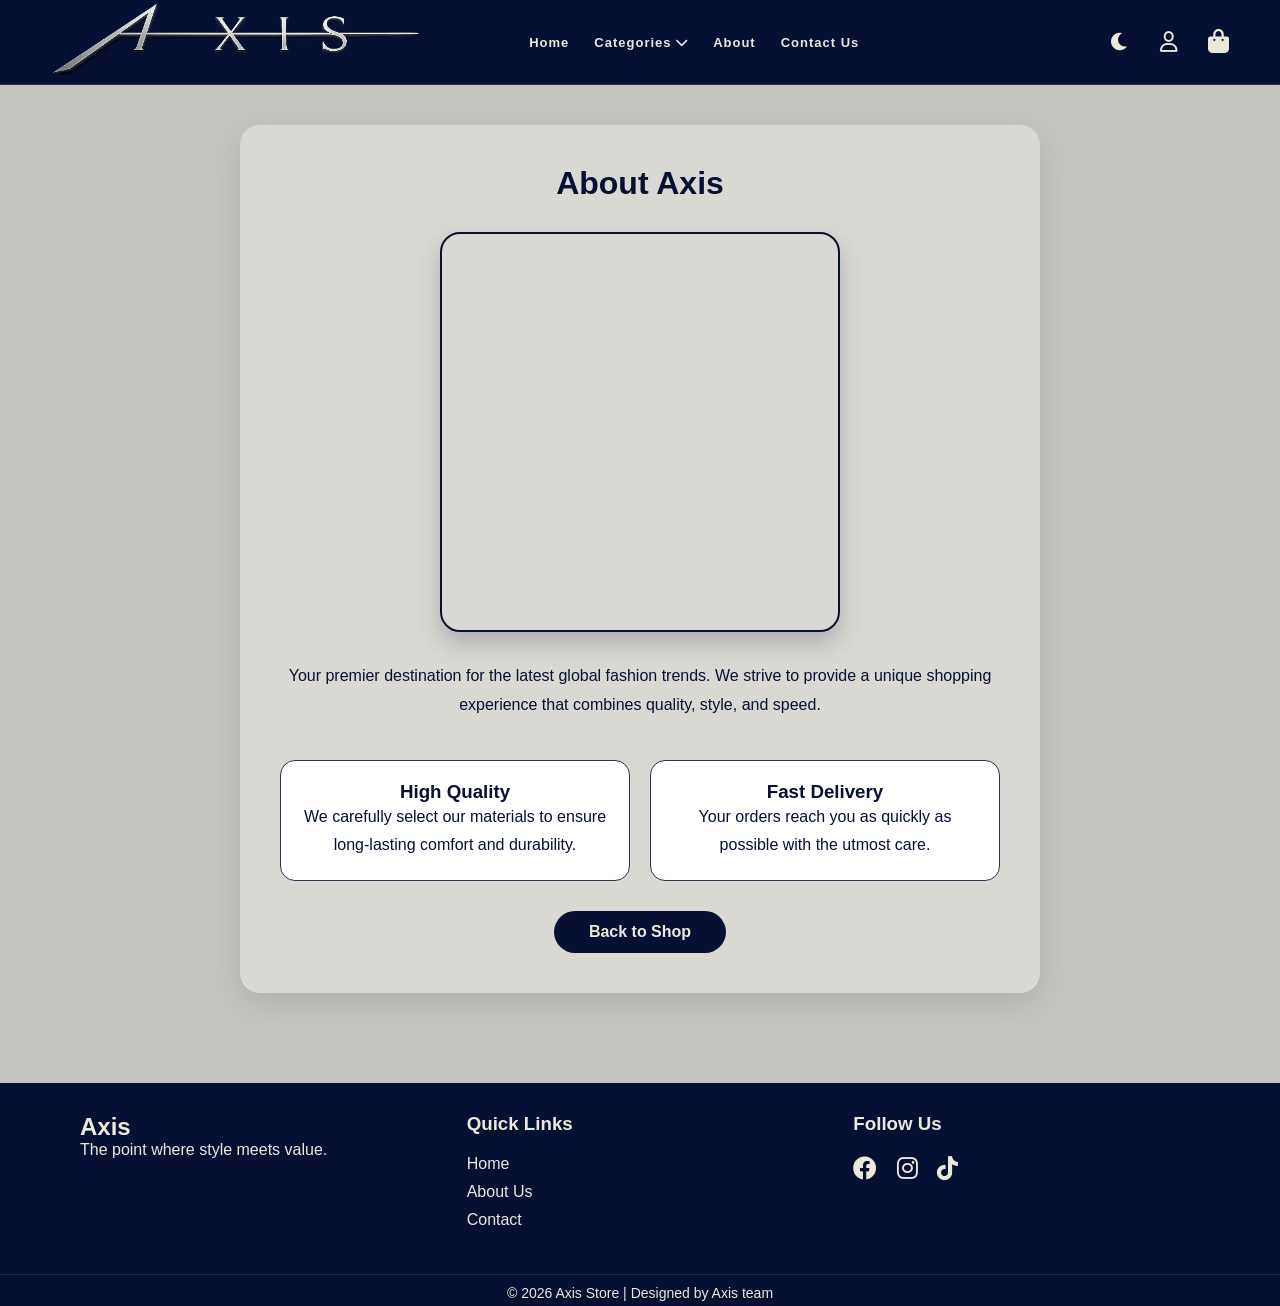
==== commit 8412a51d: "rana edited" ====
--- a/about.html
+++ b/about.html
@@ -1,5 +1,6 @@
 <!DOCTYPE html>
 <html lang="en">
+
 <head>
     <title>About Axis</title>
     <meta charset="UTF-8">
@@ -7,12 +8,14 @@
     <link rel="stylesheet" href="about.css">
     <link rel="stylesheet" href="https://cdnjs.cloudflare.com/ajax/libs/font-awesome/6.0.0/css/all.min.css" />
 </head>
+
 <body>
     <header>
         <nav>
             <div class="logo">
                 <a href="index.html">
-                    <img src="ChatGPT Image Apr 26, 2026, 09_50_21 PM.png" alt="Axis" width="50" height="50" class="logo-photo">
+                    <img src="ChatGPT Image Apr 26, 2026, 09_50_21 PM.png" alt="Axis" width="50" height="50"
+                        class="logo-photo">
                 </a>
             </div>
             <ul>
@@ -33,12 +36,7 @@
                 <li><a href="contact.html">Contact Us</a></li>
             </ul>
             <div class="icons">
-                <div class="search">
-                    <a href="#">
-                        <input type="text" placeholder="Search..." class="search-input">
-                        <i class="fa-solid fa-magnifying-glass"></i>
-                    </a>
-                </div>
+
                 <div class="theme-toggle" id="themetoggle">
                     <i class="fa-solid fa-moon" id="themeicon"></i>
 
@@ -49,50 +47,51 @@
                 </a>
                 <a href="cart.html">
                     <div class="cart">
-                    <i class="fa-solid fa-bag-shopping"></i>
-                    <span id="cart-count">0</span>
+                        <i class="fa-solid fa-bag-shopping"></i>
+                        <span id="cart-count">0</span>
                     </div>
                 </a>
             </div>
         </nav>
     </header>
 
-     <main>
-    <div class="about-section">
-        <div class="about-container">
-            <h1>About Axis</h1>
-            
-           <div class="video-wrapper">
-                <video  autoplay muted loop playsinline disablePictureInPicture 
-       controlslist="nodownload nofullscreen noremoteplayback"  >
-                    <source src="video.mp4" type="video/mp4">
-                    your browser does not support the video tag. 
-                </video>
+    <main>
+        <div class="about-section">
+            <div class="about-container">
+                <h1>About Axis</h1>
+
+                <div class="video-wrapper">
+                    <video autoplay muted loop playsinline disablePictureInPicture
+                        controlslist="nodownload nofullscreen noremoteplayback">
+                        <source src="video.mp4" type="video/mp4">
+                        your browser does not support the video tag.
+                    </video>
+                </div>
+
+                <p>Your premier destination for the latest global fashion trends. We strive to provide a unique shopping
+                    experience that combines quality, style, and speed.</p>
+
+                <div class="features">
+                    <div class="feature-box">
+                        <h3>High Quality</h3>
+                        <p>We carefully select our materials to ensure long-lasting comfort and durability.</p>
+                    </div>
+                    <div class="feature-box">
+                        <h3>Fast Delivery</h3>
+                        <p>Your orders reach you as quickly as possible with the utmost care.</p>
+                    </div>
+                </div>
+
+                <a href="index.html" class="back-btn">Back to Shop</a>
             </div>
+        </div>
+    </main>
 
-            <p>Your premier destination for the latest global fashion trends. We strive to provide a unique shopping experience that combines quality, style, and speed.</p>
-            
-            <div class="features">
-                <div class="feature-box">
-                    <h3>High Quality</h3>
-                    <p>We carefully select our materials to ensure long-lasting comfort and durability.</p>
-                </div>
-                <div class="feature-box">
-                    <h3>Fast Delivery</h3>
-                    <p>Your orders reach you as quickly as possible with the utmost care.</p>
-                </div>
-            </div>
-            
-            <a href="index.html" class="back-btn">Back to Shop</a>
-        </div>
-    </div>
-    </main>
-    
     <script src="main.js"></script>
- <script src="about.js"></script>
- 
+    <script src="about.js"></script>
+
 </body>
- <footer class="main-footer">
+<footer class="main-footer">
     <div class="footer-container">
         <div class="footer-section about">
             <h2 class="logo-text">Axis</h2>
@@ -117,10 +116,11 @@
             </div>
         </div>
     </div>
-    
+
     <div class="footer-bottom">
         <p>&copy; 2026 Axis Store | Designed by Axis team</p>
     </div>
 </footer>
 </footer>
+
 </html>
--- a/about.css
+++ b/about.css
@@ -7,7 +7,7 @@
 
  :root {
      --primary-navy: #061033;
-     --light-beige:  #ECE8DA;
+     --light-beige: #ECE8DA;
      --secondary-gray: #666;
      --accent-blue: #2C344F;
      --nav-bg: #061033;
@@ -16,7 +16,7 @@
      --bg-main: #C6C4BE;
      --text-navy: #061033;
      --nav-border: #2C344F;
-     --card-bg:#dad8d2 ;
+     --card-bg: #dad8d2;
      --card-text: #061033;
      --cart-btn-bg: #061033;
      --cart-btn-icon: #ECE8DA;
@@ -143,26 +143,9 @@
      margin-left: 15px;
  }
 
- .search-input {
-     position: absolute;
-     right: 30px;
-     top: 50%;
-     transform: translateY(-50%);
-     opacity: 0;
-     visibility: hidden;
-     width: 0;
-     transition: all 0.4s ease;
-     padding: 5px 10px;
-     border: 1px solid #000;
-     border-radius: 20px;
- }
-
- .search:hover .search-input {
-     opacity: 1;
-     visibility: visible;
-     width: 180px;
- }
-
+ .icons a:hover {
+     color: #666;
+ }
 
 
  .video-wrapper {
@@ -222,40 +205,40 @@
  }
 
  body.dark-mode .dropdown-content a {
-     color:  #ECE8DA;
+     color: #ECE8DA;
  }
 
  body.dark-mode .theme-toggle i {
      transform: rotate(360deg) scale(1.2);
  }
 
-.cart{
-    position: relative; 
-    display: inline-block;
-    cursor: pointer;
-}
-
-.cart i {
-    font-size: 24px;
-    color: var(--nav-text); 
-}
-
-#cart-count {
-    position: absolute;
-    top: -8px;      
-    right: -10px;    
-    background-color: var(--light-beige);
-    color: var(--primary-navy);
-    font-size: 11px;
-    font-weight: bold;
-    width: 18px;
-    height: 18px;
-    border-radius: 50%;
-    display: flex;
-    align-items: center;
-    justify-content: center;
-    border: 2px solid #0d1223; 
-}
+ .cart {
+     position: relative;
+     display: inline-block;
+     cursor: pointer;
+ }
+
+ .cart i {
+     font-size: 24px;
+     color: var(--nav-text);
+ }
+
+ #cart-count {
+     position: absolute;
+     top: -8px;
+     right: -10px;
+     background-color: var(--light-beige);
+     color: var(--primary-navy);
+     font-size: 11px;
+     font-weight: bold;
+     width: 18px;
+     height: 18px;
+     border-radius: 50%;
+     display: flex;
+     align-items: center;
+     justify-content: center;
+     border: 2px solid #0d1223;
+ }
 
  .about-section {
      padding: 40px 20px;
@@ -269,7 +252,7 @@
      padding: 40px;
      border-radius: 20px;
      box-shadow: 0 10px 30px rgba(0, 0, 0, 0.1);
-       
+
  }
 
  .about-container h1 {
@@ -293,7 +276,7 @@
  .feature-box {
      flex: 1;
      min-width: 200px;
-     background:white;
+     background: white;
      padding: 20px;
      border-radius: 15px;
      border: 1px solid var(--nav-border);
@@ -303,9 +286,11 @@
  .feature-box h3 {
      color: #061033;
  }
-.feature-box p{
-      color: #061033;
-}
+
+ .feature-box p {
+     color: #061033;
+ }
+
  .back-btn {
      display: inline-block;
      margin-top: 30px;
